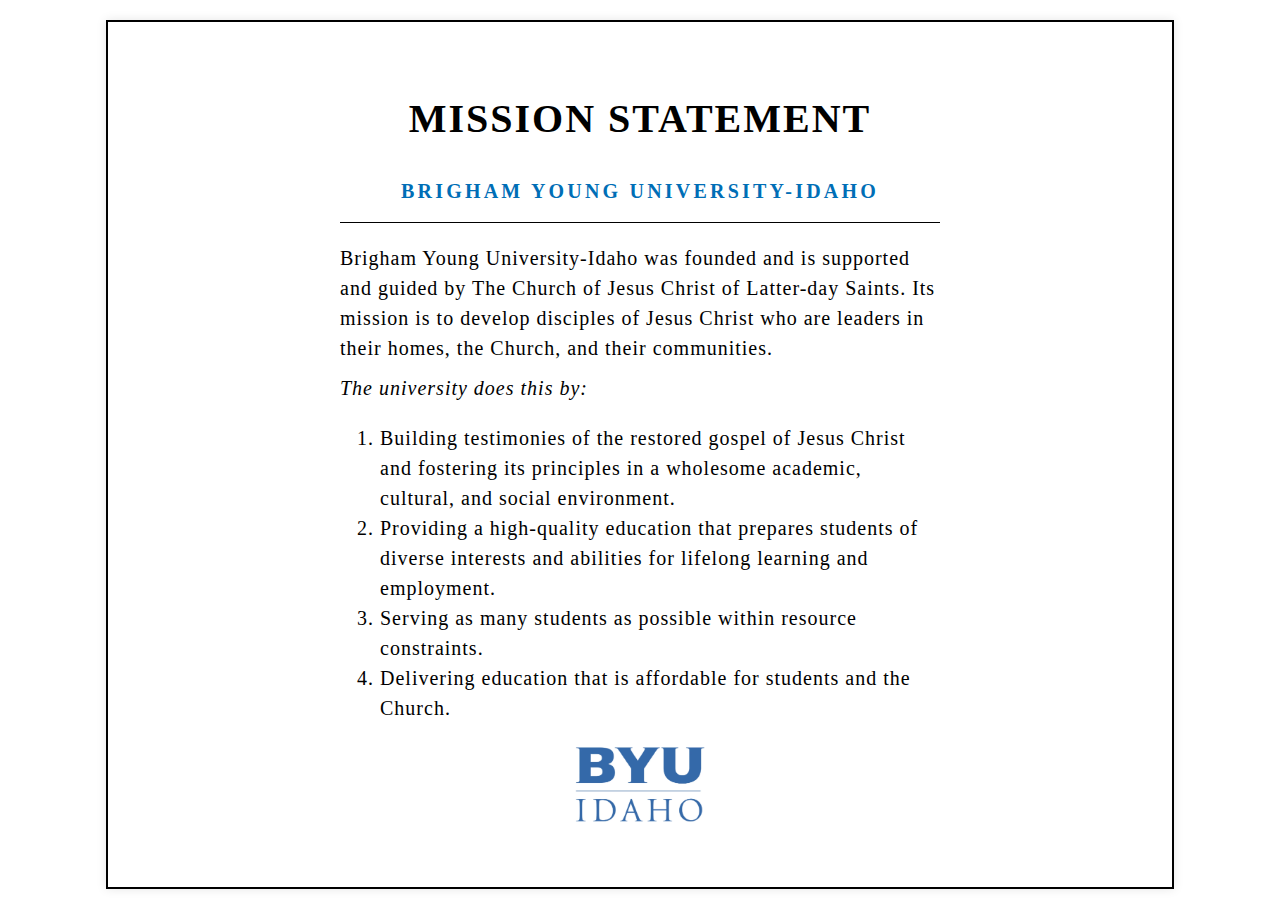
==== mission/index.html @ 08f43fe3 "missionprove1" ====
<!DOCTYPE html>
<html lang="en">

<head>
    <meta charset="UTF-8">
    <meta name="viewport" content="width=device-width, initial-scale=1.0">
    <meta name="description" content="A short description of the site.">
    <title>BYUI Mission Statement</title>
    <link rel="stylesheet" href="styles.css">
    <script src="" defer></script>
</head>

<body>
    <div class="content-box">
        <div class="content">
            <header class="title">
                <h1>Mission Statement</h1>
                <h2>Brigham Young University-Idaho</h2>
                <div class="header-line"></div>
            </header>
            <main>
                <p>
                    Brigham Young University-Idaho was founded and is supported and guided
                    by The Church of Jesus Christ of Latter-day Saints. Its mission is to
                    develop disciples of Jesus Christ who are leaders in their homes, the
                    Church, and their communities.
                </p>
                <p><em>The university does this by:</em></p>
                <ol class="does-list">
                    <li>
                        Building testimonies of the restored gospel of Jesus Christ and
                        fostering its principles in a wholesome academic, cultural, and
                        social environment.
                    </li>
                    <li>
                        Providing a high-quality education that prepares students of diverse
                        interests and abilities for lifelong learning and employment.
                    </li>
                    <li>
                        Serving as many students as possible within resource constraints.
                    </li>
                    <li>
                        Delivering education that is affordable for students and the Church.
                    </li>
                </ol>
            </main>
            <footer>
                <img src="images/byui-logo_blue.webp" alt="BYUI logo" class="logo" />
            </footer>
        </div>
    </div>
</body>

</html>
---- mission/styles.css ----
/* Set default font size and family */
body {
    font-size: 20px;
    font-family: "Times New Roman";
    line-height: 1.5; 
    margin: 0; 
    padding: 0; 
    text-align: center; 
    letter-spacing: 1px;
}

.content {
    max-width: 600px; 
    margin: 0 auto; 
    padding: 20px; 
    letter-spacing: 1px;
}

.content-box {
    width: 80%;
    margin: 20px auto;
    padding: 20px;
    border: 2px solid black;
    box-shadow: 0 0 10px rgba(0, 0, 0, 0.1);
}



.header {
    text-align: center; 
}

.header-line {
    width: 100%; 
    border-bottom: 1px solid black; 
    margin: 10px 0 20px 0; 
}

h1 {
    letter-spacing: 2px; 
    text-transform: uppercase; 
}

h2 {
    color: #006EB6; 
    text-align: center; 
    font-family: "Tinos";
    text-transform: uppercase;
    letter-spacing: .2rem;
    font-size: 20px;
}


main {
    text-align: center; 
}

p {
    text-align: left; 
    margin: 10px 0; 
}


.does-list {
    text-align: left; 
}


footer {
    text-align: center; 
}


.logo {
    width: 150px; 
    height: auto; 
    display: block; 
    margin: 20px auto; 
}
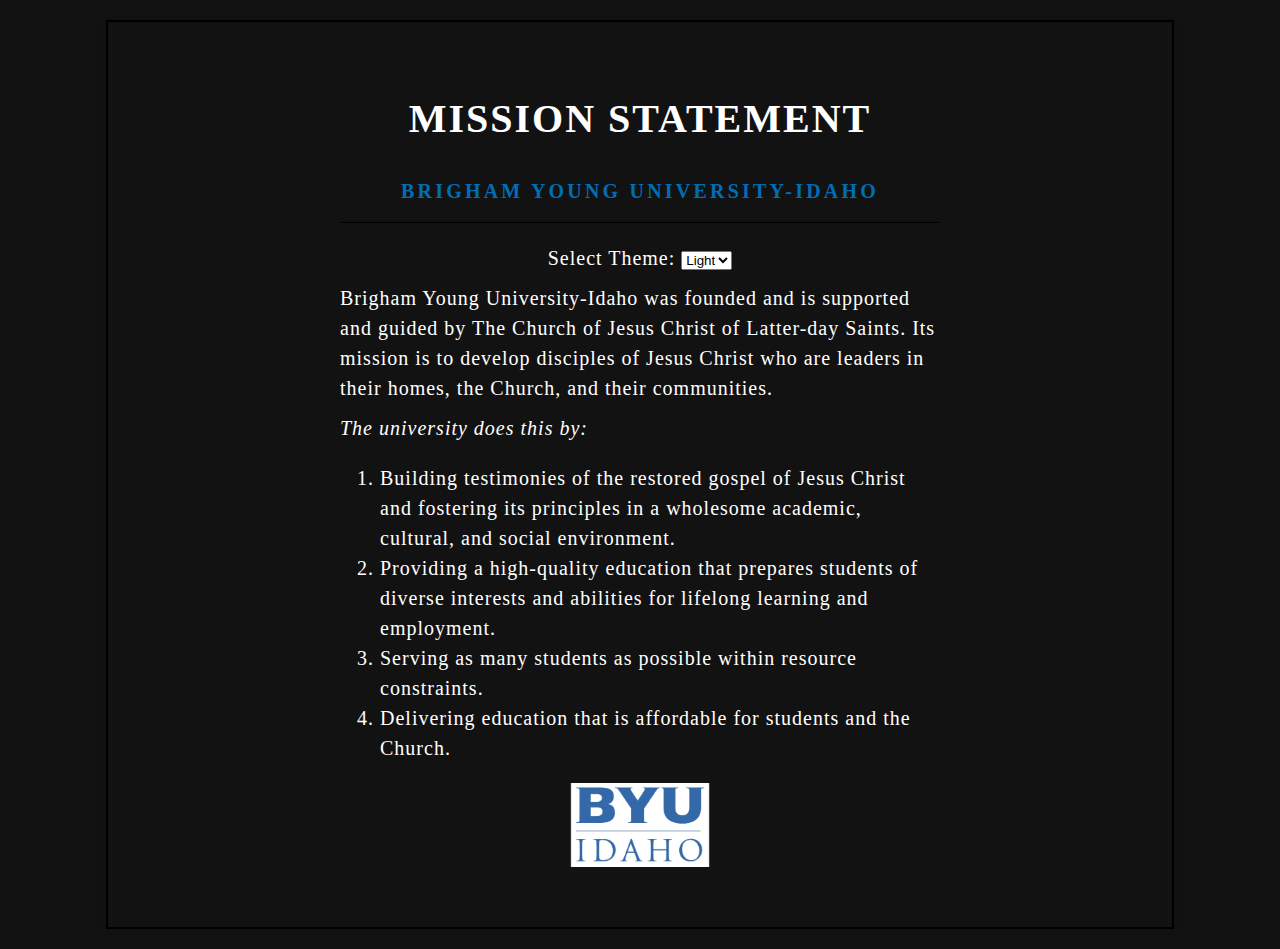
==== commit 4fafd836: "Push" ====
--- a/mission/index.html
+++ b/mission/index.html
@@ -10,7 +10,7 @@
     <script src="" defer></script>
 </head>
 
-<body>
+<body class="dark">
     <div class="content-box">
         <div class="content">
             <header class="title">
@@ -18,6 +18,16 @@
                 <h2>Brigham Young University-Idaho</h2>
                 <div class="header-line"></div>
             </header>
+
+            <div class="theme-selector">
+                <label for="theme">Select Theme: </label>
+                <select id="theme" name="theme">
+                    <option value="light" selected>Light</option>
+                    <option value="dark">Dark</option>
+                </select>
+            </div>
+
+
             <main>
                 <p>
                     Brigham Young University-Idaho was founded and is supported and guided
@@ -40,7 +50,7 @@
                         Serving as many students as possible within resource constraints.
                     </li>
                     <li>
-                        Delivering education that is affordable for students and the Church.
+                        Delivering education that is affordable for students and the Church. 
                     </li>
                 </ol>
             </main>
@@ -49,6 +59,8 @@
             </footer>
         </div>
     </div>
+    <script src="mission.js" defer></script>
 </body>
 
-</html>+</html>
+
--- a/mission/styles.css
+++ b/mission/styles.css
@@ -2,17 +2,17 @@
 body {
     font-size: 20px;
     font-family: "Times New Roman";
-    line-height: 1.5; 
-    margin: 0; 
-    padding: 0; 
-    text-align: center; 
+    line-height: 1.5;
+    margin: 0;
+    padding: 0;
+    text-align: center;
     letter-spacing: 1px;
 }
 
 .content {
-    max-width: 600px; 
-    margin: 0 auto; 
-    padding: 20px; 
+    max-width: 600px;
+    margin: 0 auto;
+    padding: 20px;
     letter-spacing: 1px;
 }
 
@@ -27,23 +27,23 @@
 
 
 .header {
-    text-align: center; 
+    text-align: center;
 }
 
 .header-line {
-    width: 100%; 
-    border-bottom: 1px solid black; 
-    margin: 10px 0 20px 0; 
+    width: 100%;
+    border-bottom: 1px solid black;
+    margin: 10px 0 20px 0;
 }
 
 h1 {
-    letter-spacing: 2px; 
-    text-transform: uppercase; 
+    letter-spacing: 2px;
+    text-transform: uppercase;
 }
 
 h2 {
-    color: #006EB6; 
-    text-align: center; 
+    color: #006EB6;
+    text-align: center;
     font-family: "Tinos";
     text-transform: uppercase;
     letter-spacing: .2rem;
@@ -52,29 +52,36 @@
 
 
 main {
-    text-align: center; 
+    text-align: center;
 }
 
 p {
-    text-align: left; 
-    margin: 10px 0; 
+    text-align: left;
+    margin: 10px 0;
 }
 
 
 .does-list {
-    text-align: left; 
+    text-align: left;
 }
 
 
 footer {
-    text-align: center; 
+    text-align: center;
 }
 
 
 .logo {
-    width: 150px; 
-    height: auto; 
-    display: block; 
-    margin: 20px auto; 
+    width: 150px;
+    height: auto;
+    display: block;
+    margin: 20px auto;
 }
 
+
+/*dark theme*/
+
+.dark {
+    background-color: #121212; 
+    color: #ffffff; 
+}